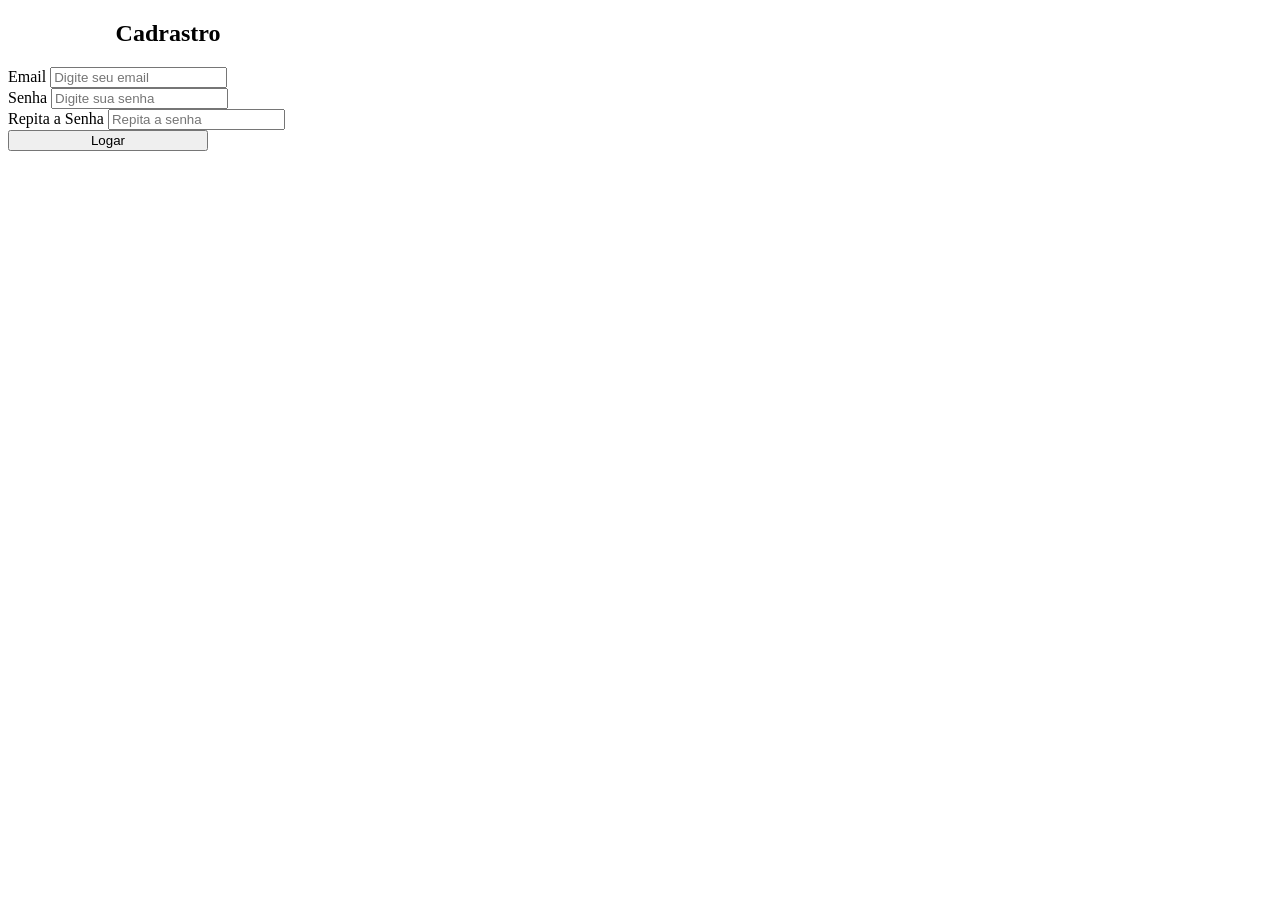
==== html/cadastro.html @ 2d03fb06 "oi" ====
<!DOCTYPE html>
 <html lang="en">
 <head>
    <meta charset="UTF-8">
    <meta name="viewport" content="width=device-width, initial-scale=1.0">
    <title>Document</title>
    <link rel="stylesheet" href="cadrastro.css"

 </head>


 <body>
        <div class="caixa" style="width:320px";>
            <h2 style="text-align:center;">Cadrastro</h2>

            <form>
                <div class="grupo-input">
                    <label for="email">Email</label>
                    <input type="email" id="email" placeholder="Digite seu email"required>
                </div>

                <div class="grupo-input">
                    <label for="senha">Senha</label>
                    <input type="senha" id="Senha" placeholder="Digite sua senha"required>
                </div>

                <div class="grupo-input">
                    <label for="senha-rep">Repita a Senha</label>
                    <input type="senha" id="Senha" placeholder="Repita a senha"required>
                </div>

                <button type="submit" class="botao-primario" style="width: 200px;">
                Logar
                </button>

            </form>
        </div>
 </body>

 </html>
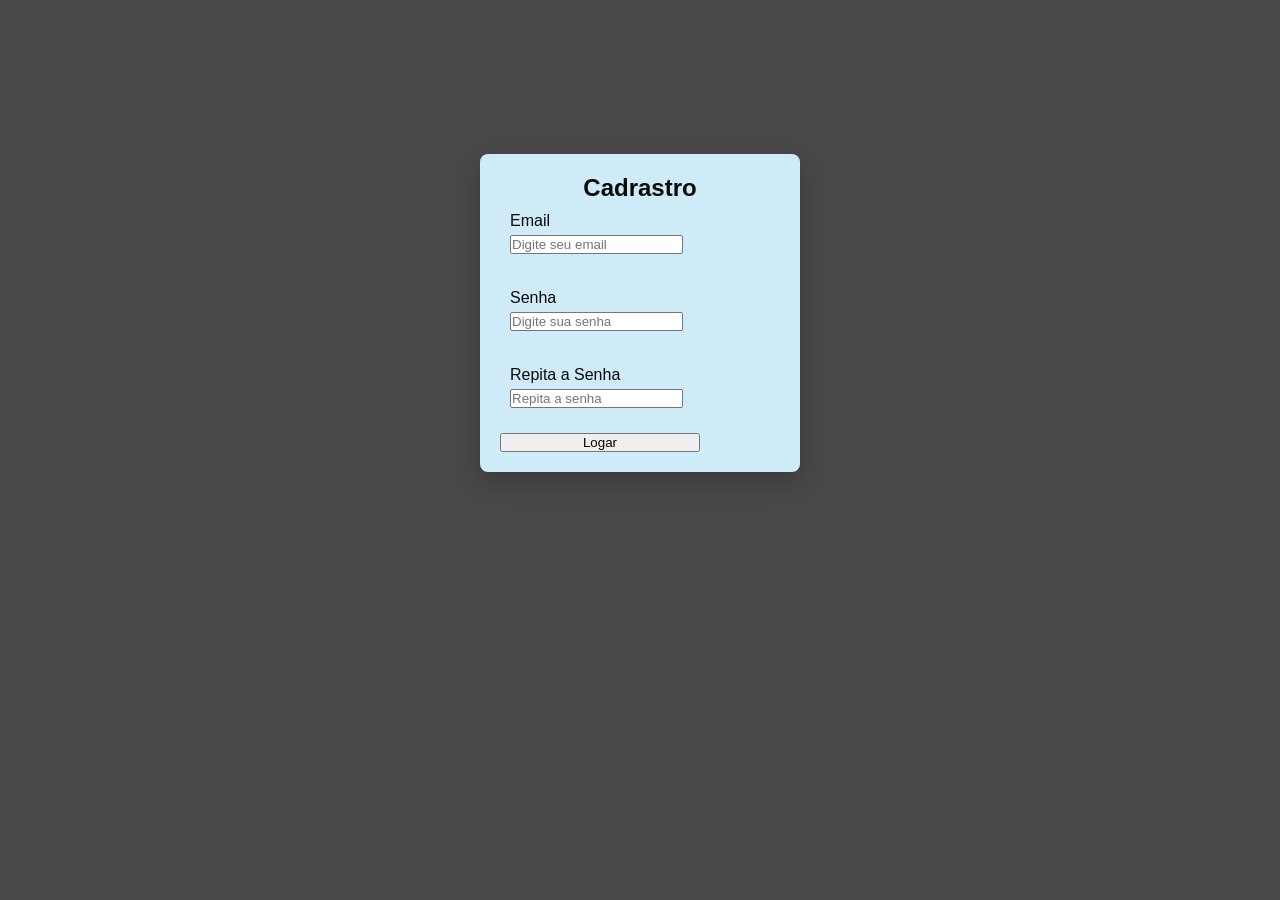
==== commit 648e7b99: "asdw" ====
--- a/html/cadastro.html
+++ b/html/cadastro.html
@@ -4,7 +4,7 @@
     <meta charset="UTF-8">
     <meta name="viewport" content="width=device-width, initial-scale=1.0">
     <title>Document</title>
-    <link rel="stylesheet" href="cadrastro.css"
+    <link rel="stylesheet" href="../css/cadastro.css"
 
  </head>
 
--- a/css/cadastro.css
+++ b/css/cadastro.css
@@ -0,0 +1,47 @@
+*{ 
+   margin:0;
+   padding: 0; 
+   box-sizing: border-box;
+ }
+
+body{
+    font-family: 'Franklin Gothic Medium', 'Arial Narrow', Arial, sans-serif;
+    background-color: rgb(73, 71, 71);
+    color: rgb(10, 10, 10);
+    display: flex;
+    justify-content: center;
+}
+.caixa{    
+    background: rgb(206, 235, 247);
+    padding: 20px;
+    border-radius: 8px;
+    box-shadow: 0 10px 25px rgba(0, 0, 0, 0.2);
+    position: relative;
+    margin-top: 12%;
+}
+ 
+.grupo-input {
+    margin-bottom: 15px;
+}
+ 
+.grupo-input label {
+    display: block;
+    margin-bottom: 5px; 
+} 
+.grupo-input { 
+    width: 100%; 
+    padding: 10px; 
+    border: 1px seagreen; 
+    border-radius: 15px; 
+    outline: none; 
+    transition: 0.2s; 
+} 
+.grupo-input:focus{ 
+    border-color: brown; 
+} 
+.input-erro{ 
+    border-color: blueviolet; 
+} 
+.input-sucesso{ 
+    border-color: red; 
+}
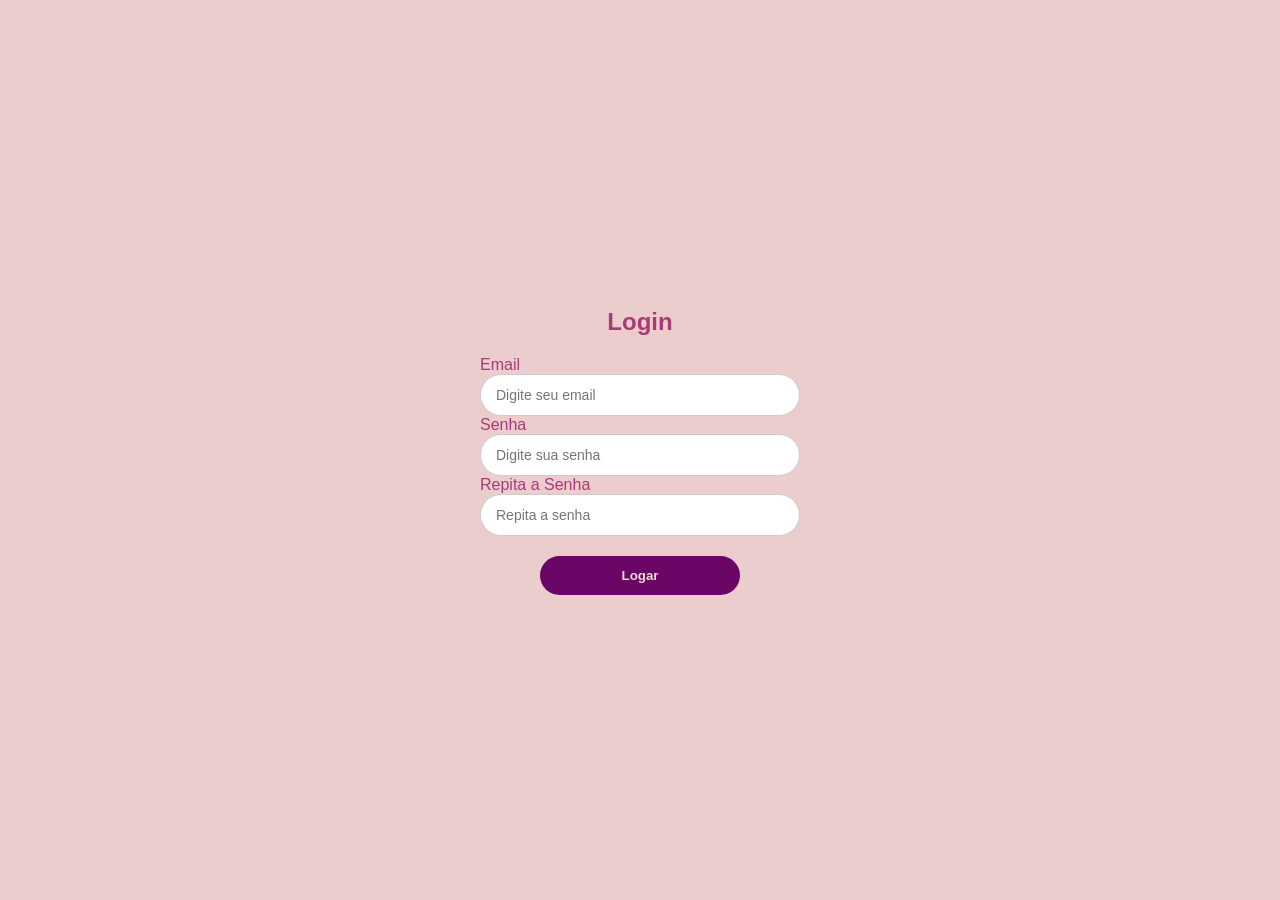
==== commit dc017547: "oi" ====
--- a/html/cadastro.html
+++ b/html/cadastro.html
@@ -1,40 +1,33 @@
-<!DOCTYPE html>
- <html lang="en">
- <head>
+<head>
     <meta charset="UTF-8">
     <meta name="viewport" content="width=device-width, initial-scale=1.0">
     <title>Document</title>
-    <link rel="stylesheet" href="../css/cadastro.css"
+    <link rel="stylesheet" href="../css/login.css"> 
+</head>
 
- </head>
+<body>
+    <div class="caixa" style="width:320px;">
+        <h2 style="text-align:center; margin-bottom: 20px;">Login</h2>
 
+        <form>
+            <div class="grupo-input">
+                <label for="email">Email</label>
+                <input type="email" id="email" placeholder="Digite seu email" required>
+            </div>
 
- <body>
-        <div class="caixa" style="width:320px";>
-            <h2 style="text-align:center;">Cadrastro</h2>
+            <div class="grupo-input">
+                <label for="senha">Senha</label>
+                <input type="password" id="senha" placeholder="Digite sua senha" required>
+            </div>
 
-            <form>
-                <div class="grupo-input">
-                    <label for="email">Email</label>
-                    <input type="email" id="email" placeholder="Digite seu email"required>
-                </div>
+            <div class="grupo-input">
+                <label for="senha-rep">Repita a Senha</label>
+                <input type="password" id="senha-rep" placeholder="Repita a senha" required>
+            </div>
 
-                <div class="grupo-input">
-                    <label for="senha">Senha</label>
-                    <input type="senha" id="Senha" placeholder="Digite sua senha"required>
-                </div>
-
-                <div class="grupo-input">
-                    <label for="senha-rep">Repita a Senha</label>
-                    <input type="senha" id="Senha" placeholder="Repita a senha"required>
-                </div>
-
-                <button type="submit" class="botao-primario" style="width: 200px;">
+            <button type="submit" class="botao-primario" style="width: 200px;">
                 Logar
-                </button>
-
-            </form>
-        </div>
- </body>
-
- </html>+            </button>
+        </form>
+    </div>
+</body>
--- a/css/login.css
+++ b/css/login.css
@@ -0,0 +1,47 @@
+/* Estilo para os campos de texto (input) */
+.grupo-input input { 
+    width: 100%; 
+    padding: 12px 15px; /* Aumentei o padding para ficar mais "cheinho" */
+    border: 1px solid #ccc; 
+    border-radius: 25px; /* Valor alto para ficar bem arredondado */
+    outline: none; 
+    transition: 0.3s; 
+    font-size: 14px;
+} 
+
+/* Efeito ao clicar no campo */
+.grupo-input input:focus { 
+    border-color: rgb(107, 6, 102); 
+    box-shadow: 0 0 5px rgba(107, 6, 102, 0.2);
+} 
+
+/* Estilo para o Botão */
+.botao-primario {
+    display: block;
+    margin: 20px auto 0; /* Centraliza o botão */
+    padding: 12px; 
+    border-radius: 25px; /* Deixa o botão redondo */
+    border: none;
+    background-color: rgb(107, 6, 102); /* Cor roxa para combinar */
+    color: rgb(243, 218, 218);
+    font-weight: bold;
+    cursor: pointer;
+    transition: transform 0.2s, background 0.2s;
+}
+
+.botao-primario:hover {
+    background-color: rgb(147, 16, 142);
+    transform: scale(1.02); /* Leve efeito de aumentar ao passar o mouse */
+}
+body {
+    font-family: 'Franklin Gothic Medium', 'Arial Narrow', Arial, sans-serif;
+    background-color: #eccdcd;
+    color: rgb(167, 59, 118);
+    
+    /* Flexbox para centralizar */
+    display: flex;
+    justify-content: center; /* Centraliza horizontalmente */
+    align-items: center;     /* Centraliza verticalmente */
+    min-height: 100vh;       /* Faz o body ter a altura da tela inteira */
+    margin: 0;
+}
